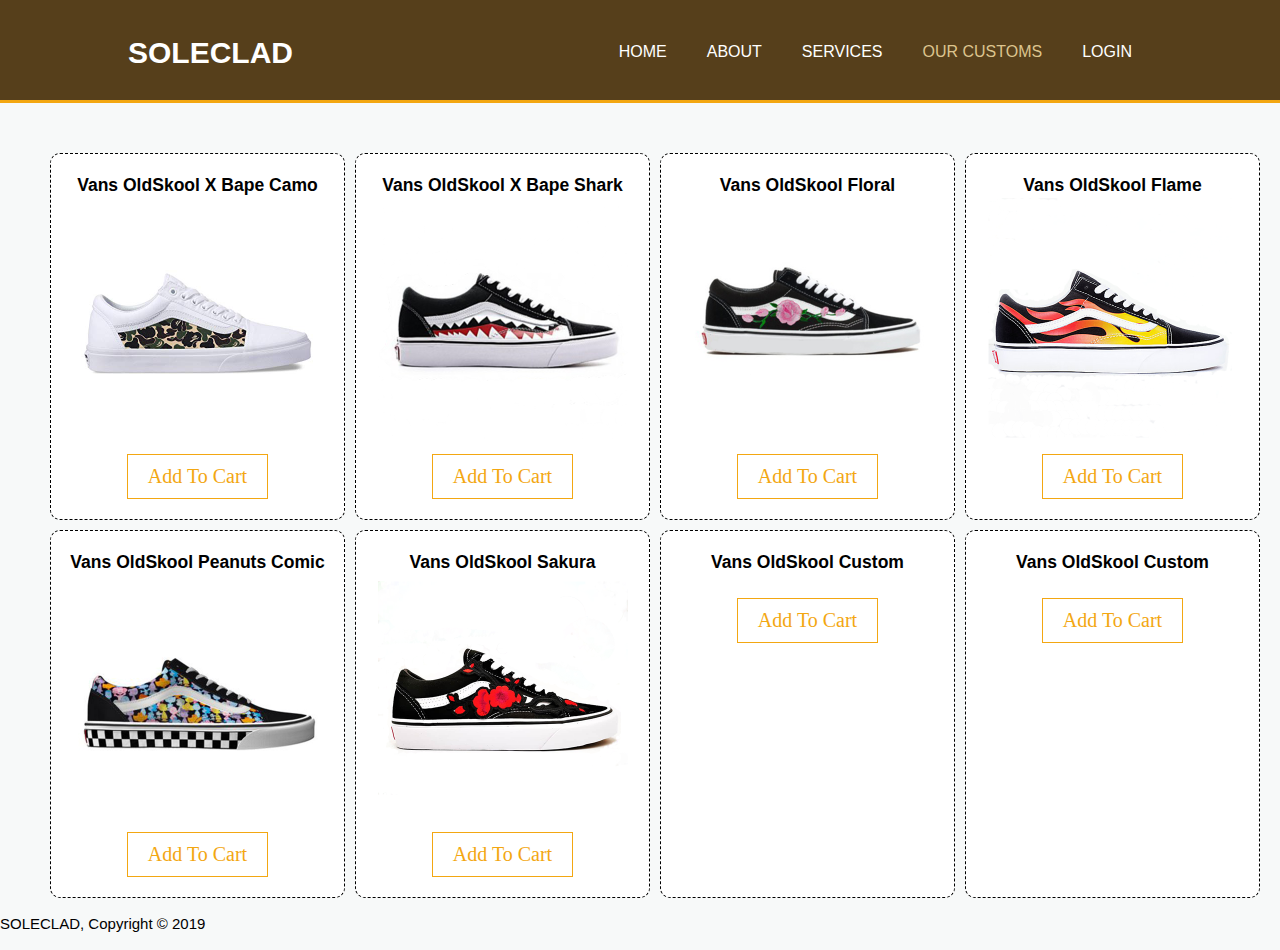
==== custom.html @ a84bc78d "updated" ====
<!DOCTYPE html>
<html>
    <head>
        <title>
            SOLECLAD | CUSTOMS
        </title>
        <link rel="stylesheet" href="./css/style.css">
    </head>
    <body>
        <header>
            <div class="container">
                <div id="branding">
                     <h1>SOLECLAD</h1>
                </div>
                <nav>
                    <ul>
                        <li><a href="index.html">Home</a></li>
                        <li><a href="about.html">About</a></li>
                        <li><a href="services.html">Services</a></li>
                        <li class="highlight"><a href="custom.html">our customs</a></li>
                        <li><a href="login.html">login</a></li>
                    </ul>
                </nav>
            </div>
        </header>
       <!-- <section>
            <div class="cart">
                <button>My Cart</button>
            </div>
        </section>-->
        <div class="grid">
            <div class="box">
                <h3>Vans OldSkool X Bape Camo</h3>
                <img src="./draft/bape camo.png" alt="">
                <div>
                    <button class="button btn">Add To Cart</button>
                </div>
            </div>
            
            <div class="box">
                <h3>Vans OldSkool X Bape Shark</h3>
                <img src="./draft/bape shark.png" alt="">
                <div>
                    <button class="button btn">Add To Cart</button>
                </div>
            </div>
            <div class="box">
                <h3>Vans OldSkool Floral</h3>
                <img src="./draft/floral.png" alt="">
                <div>
                    <button class="button btn">Add To Cart</button>
                </div>
            </div>
            <div class="box">
                <h3>Vans OldSkool Flame</h3>
                <img src="./draft/flame.png" alt="">
                <div>
                    <button class="button btn">Add To Cart</button>
                </div>
            </div>
            <div class="box">
                <h3>Vans OldSkool Peanuts Comic</h3>
                <img src="./draft/peanuts.png" alt="">
                <div>
                    <button class="button btn">Add To Cart</button>
                </div>
            </div>
            <div class="box">
                <h3>Vans OldSkool Sakura</h3>
                <img src="./draft/sakura.png" alt="">
                <div>
                    <button class="button btn">Add To Cart</button>
                </div>
            </div>
            <div class="box">
                <h3>Vans OldSkool Custom</h3>
                <img src="" alt="">
                <div>
                    <button class="button btn">Add To Cart</button>
                </div>
            </div>
            <div class="box">
                <h3>Vans OldSkool Custom</h3>
                <img src="" alt="">
                <div>
                    <button class="button btn">Add To Cart</button>
                </div>
            </div>
        </div>

        <footer>
            <p>SOLECLAD, Copyright &copy; 2019</p>
        </footer>
    </body>
</html>
---- css/style.css ----
body{
    font-family: Arial, Helvetica, sans-serif;
    font-size: 15px;
    line-height: 1.5;
    padding: 0;
    margin: 0;
    background-color: #f7f9f9;
}

/* global */
.container{
    width: 80%;
    margin: auto;
    overflow: hidden;
}

a{
    text-decoration: none;
}

ul{
    margin: 0;
    padding: 0;
}

/* Header */
header{
    background-color: #563f1b;
    color: #fff;
    padding-top: 30px;
    min-height: 70px;
    border-bottom: #f3a712 3px solid;
}

header a{
    color: #fff;
    text-transform: uppercase;
    font-size: 16px;
}

header li{
    float: left;
    display: inline;
    padding: 0 20px 0 20px;
}

header #branding{
    float: left;
}

header #branding h1{
    margin: 0;
} 

header nav{
    float: right;
    margin-top: 10px;
} 

header .highlight a{
    color:  #dcc48e
}

header a:hover{
    color: #f3a712;
    transition: 0.5s;
}

/* Showcase */
#showcase{
    min-height: 400px;
    background:url('../img/showcase.jpg') 0 -250px;
    text-align: center;
    color: #fff;
}

#showcase h1{
    margin-top: 150px;
    font-size: 55px;
    margin-bottom: 10px;
}

#showcase p{
    font-size: 20px;
}

/* login */
.login{
    margin: auto;
    width: 250px;
    padding: 40px;
    background-color:#fff;
    margin-top: 80px;
    height: 400px;
    margin-bottom: 200px;   
    border-bottom: 0px;
}

.grid{
    margin-top: 50px;
    margin-left: 50px;
    margin-right: 50px;
    display: grid;
    grid-template-columns: repeat(4,25%);
    grid-column-gap: 10px;
    grid-row-gap: 10px;
    
}
.box{
    border: 1px black dashed;
    border-radius: 10px;
    text-align: center;
    background-color: #fff;
}
.box img{
    width: 250px;
}

.box h3{
    margin-bottom: 0px;
}

.box div button{
    margin-bottom: 20px;
}

.cart{
    margin: 50px;
}

.cart button{
    cursor: pointer;
}

.button{
    border: 1px solid #f3a712;
    background: none;
    font-family: montserrat;
    padding: 10px 20px;
    font-size: 20px;
    cursor: pointer;
    position: relative;
    overflow: hidden;
}

.btn{
    color: #f3a712;
}

.btn:hover{
    color: #fff;
    background-color: #f3a712;
    transition: 0.8s;
}

.button::before{
    content: "";
    position: absolute;
    left: 0;
    width: 100%;
    height: 0%;
    background: #f3a712;
    z-index: -1;
    transition: 0.8s;
}

.btn::before{
    top: 0;
    border-radius: 0 0 50% 50%;
}

.btn:hover::before{
    height: 180%;
}
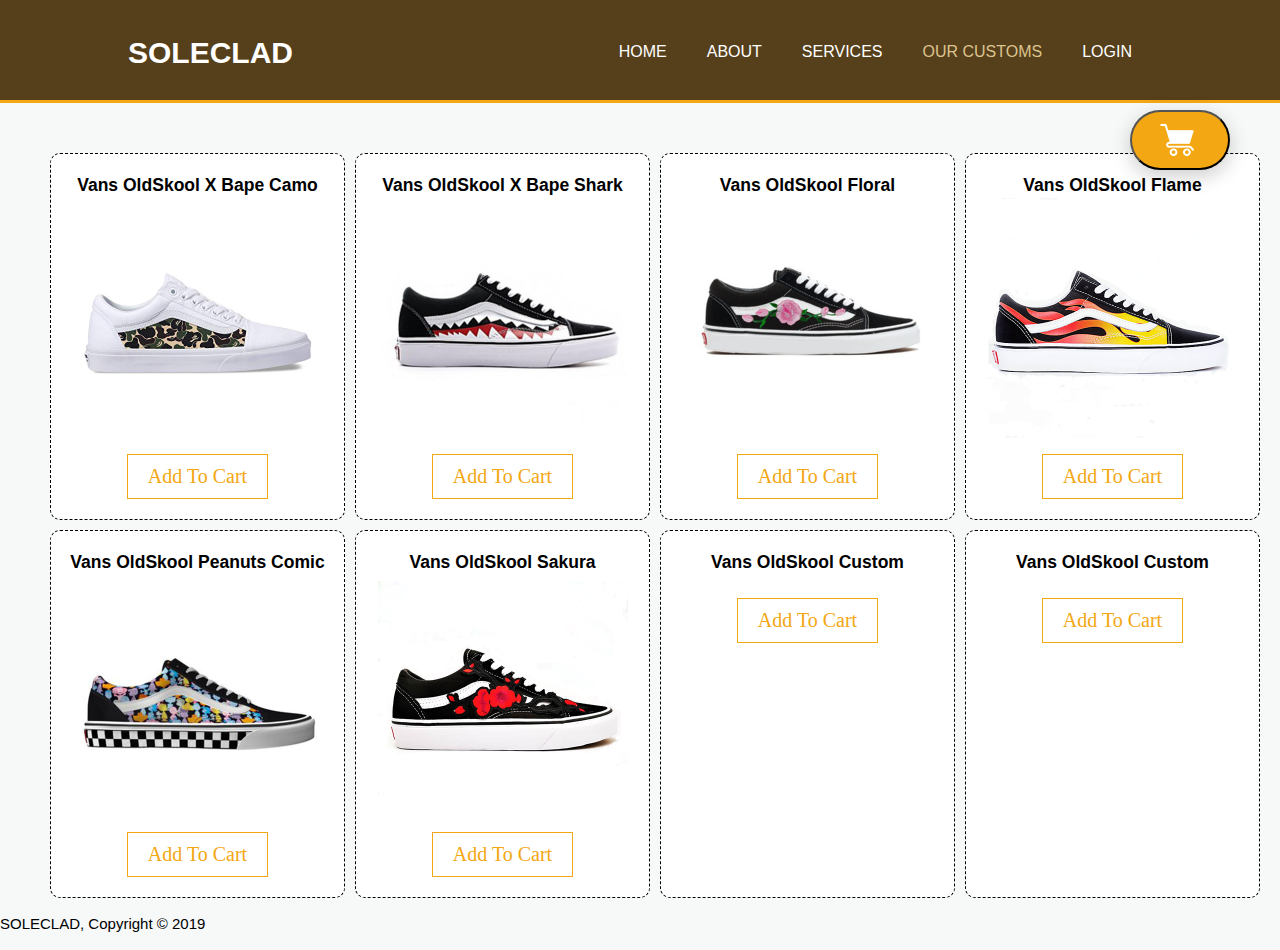
==== commit 1beebb63: "fab" ====
--- a/custom.html
+++ b/custom.html
@@ -23,11 +23,6 @@
                 </nav>
             </div>
         </header>
-       <!-- <section>
-            <div class="cart">
-                <button>My Cart</button>
-            </div>
-        </section>-->
         <div class="grid">
             <div class="box">
                 <h3>Vans OldSkool X Bape Camo</h3>
@@ -87,6 +82,11 @@
                 </div>
             </div>
         </div>
+        <div class="floating-button">
+            <button class="fb-holder">
+                <img src="./draft/cart50.png" alt="">
+            </button>
+        </div>
 
         <footer>
             <p>SOLECLAD, Copyright &copy; 2019</p>
--- a/css/style.css
+++ b/css/style.css
@@ -124,14 +124,6 @@
     margin-bottom: 20px;
 }
 
-.cart{
-    margin: 50px;
-}
-
-.cart button{
-    cursor: pointer;
-}
-
 .button{
     border: 1px solid #f3a712;
     background: none;
@@ -171,4 +163,30 @@
 
 .btn:hover::before{
     height: 180%;
+}
+
+.btn:focus{
+    outline: 0;
+}
+
+.floating-button{
+    position: fixed;
+    top: 110px;
+    right: 50px;
+    z-index: 999;
+    cursor: pointer;
+}
+
+.fb-holder{
+    width: 100px;
+    height: 60px;
+    border-radius: 30px;
+    background-color: #f3a712;
+    box-shadow: 0px 6px 20px rgba(0, 0, 0, 0.2);
+}
+
+
+
+.fb-holder:focus{
+    outline: 0;
 }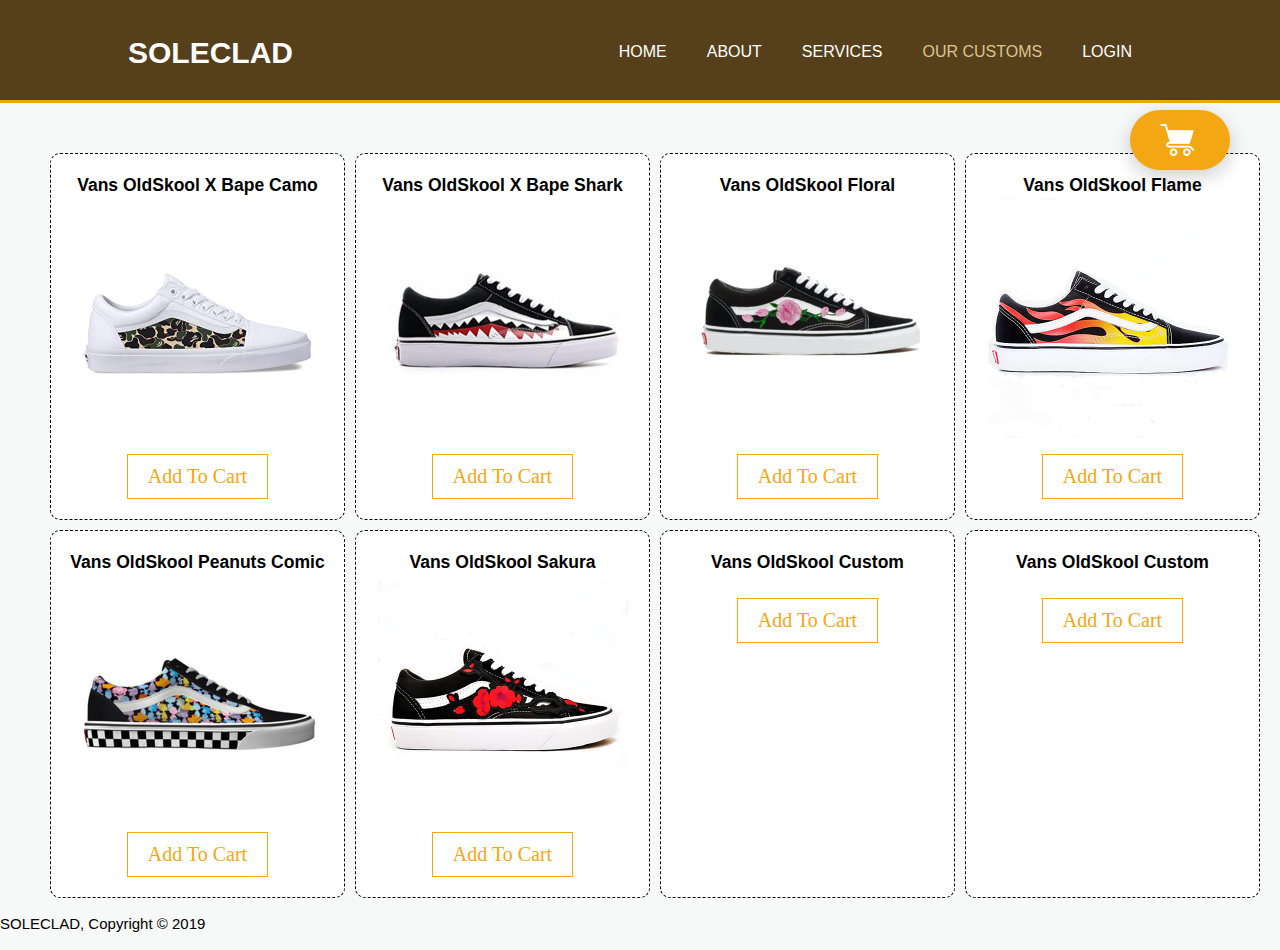
==== commit 02864385: "Cart" ====
--- a/custom.html
+++ b/custom.html
@@ -10,7 +10,7 @@
         <header>
             <div class="container">
                 <div id="branding">
-                     <h1>SOLECLAD</h1>
+                    <h1>SOLECLAD</h1>
                 </div>
                 <nav>
                     <ul>
@@ -82,11 +82,33 @@
                 </div>
             </div>
         </div>
-        <div class="floating-button">
-            <button class="fb-holder">
+        <div class="floating-button" id="fbutton">
+            <button class="fb-holder" onclick="showCart()">
                 <img src="./draft/cart50.png" alt="">
             </button>
         </div>
+        <div class="cart-overlay">
+            <div class="cart" id="cart">
+                <h2>Your Cart</h2>
+                <div class="cart-contents">
+                    <img src="" alt="">
+                    <div>
+                        <h4>product</h4>
+                        <h5>$29.99</h5>
+                        <span class="remove-item">remove</span>
+                    </div>
+                    <div>
+                        <p class="item-amount">1</p>
+                    </div>
+                </div>
+                <div class="cart-footer">
+                    <h3>Your Total : $<span class="cart-total">0</span></h3>
+                    <button class="clear-cart button btn">Clear Cart</button>
+                </div>
+            </div>
+        </div>
+
+        <script src="./JavaScript/custom_main.js"></script>
 
         <footer>
             <p>SOLECLAD, Copyright &copy; 2019</p>
--- a/css/style.css
+++ b/css/style.css
@@ -140,7 +140,7 @@
 }
 
 .btn:hover{
-    color: #fff;
+    color: #ffffff;
     background-color: #f3a712;
     transition: 0.8s;
 }
@@ -173,20 +173,50 @@
     position: fixed;
     top: 110px;
     right: 50px;
-    z-index: 999;
-    cursor: pointer;
+    z-index: 3;
+
 }
 
 .fb-holder{
     width: 100px;
     height: 60px;
+    border: 0px;
     border-radius: 30px;
     background-color: #f3a712;
     box-shadow: 0px 6px 20px rgba(0, 0, 0, 0.2);
+    cursor: pointer;
 }
 
 
 
 .fb-holder:focus{
     outline: 0;
+}
+
+/*.cart-overlay{
+    position: fixed;
+    top: 0;
+    right: 0;
+    width: 100%;
+    height: 100%;
+    background: transparent;
+    
+    z-index: 2; 
+}*/
+
+.cart{
+    position: fixed;
+    top: 14.5%;
+    left: 75%;
+    width: 300px;
+    height: 550px;
+    box-shadow: 0px 6px 20px rgba(0, 0, 0, 0.2);
+    overflow: auto;
+    background: #fffcf6;
+    z-index: 4;
+    display: none;
+}
+
+.cart h2{
+    text-align: center;
 }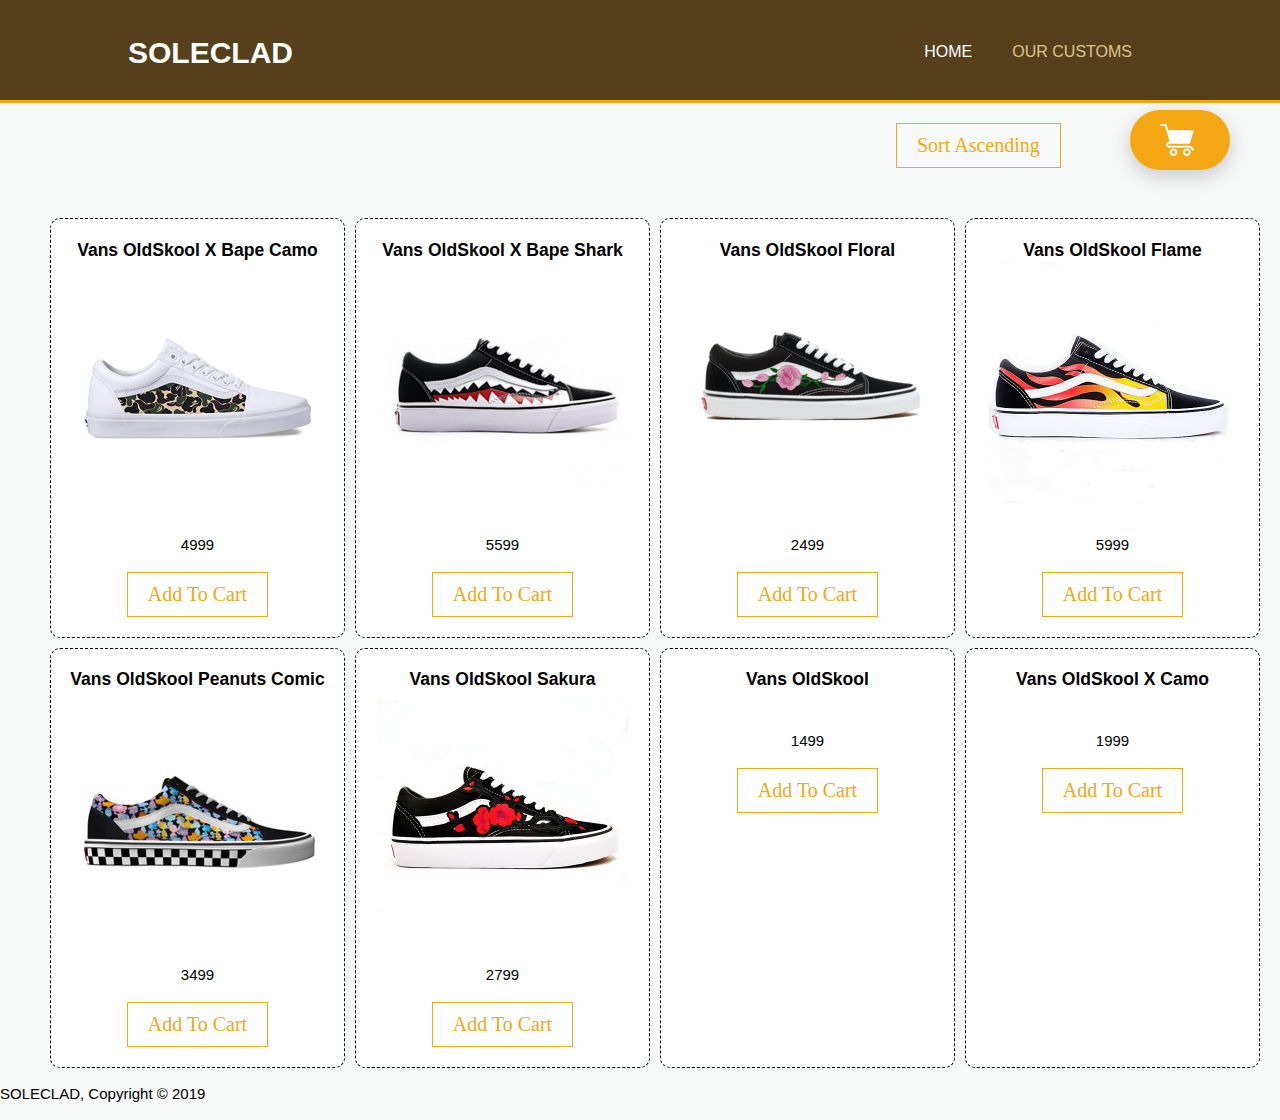
==== commit 1593a509: "sort update" ====
--- a/custom.html
+++ b/custom.html
@@ -15,68 +15,78 @@
                 <nav>
                     <ul>
                         <li><a href="index.html">Home</a></li>
-                        <li><a href="about.html">About</a></li>
-                        <li><a href="services.html">Services</a></li>
+                        <!--<li><a href="about.html">About</a></li>
+                        <li><a href="services.html">Services</a></li>-->
                         <li class="highlight"><a href="custom.html">our customs</a></li>
-                        <li><a href="login.html">login</a></li>
                     </ul>
                 </nav>
             </div>
         </header>
-        <div class="grid">
-            <div class="box">
+        <div>
+            <button class="button btn" id="Sort" >Sort Ascending</button>
+        </div>
+        <div class="grid" id="grid1">
+            <div class="box" id="box1">
                 <h3>Vans OldSkool X Bape Camo</h3>
                 <img src="./draft/bape camo.png" alt="">
+                <p>4999</p>
+                <div>
+                    <button class="button btn" onclick="">Add To Cart</button>
+                </div>
+            </div>
+            
+            <div class="box" id="box2">
+                <h3>Vans OldSkool X Bape Shark</h3>
+                <img src="./draft/bape shark.png" alt="">
+                <p>5599</p>
                 <div>
                     <button class="button btn">Add To Cart</button>
                 </div>
             </div>
-            
-            <div class="box">
-                <h3>Vans OldSkool X Bape Shark</h3>
-                <img src="./draft/bape shark.png" alt="">
+            <div class="box" id="box3">
+                <h3>Vans OldSkool Floral</h3>
+                <img src="./draft/floral.png" alt="">
+                <p>2499</p>
                 <div>
                     <button class="button btn">Add To Cart</button>
                 </div>
             </div>
-            <div class="box">
-                <h3>Vans OldSkool Floral</h3>
-                <img src="./draft/floral.png" alt="">
+            <div class="box" id="box4">
+                <h3>Vans OldSkool Flame</h3>
+                <img src="./draft/flame.png" alt="">
+                <p>5999</p>
                 <div>
                     <button class="button btn">Add To Cart</button>
                 </div>
             </div>
-            <div class="box">
-                <h3>Vans OldSkool Flame</h3>
-                <img src="./draft/flame.png" alt="">
+            <div class="box" id="box5">
+                <h3>Vans OldSkool Peanuts Comic</h3>
+                <img src="./draft/peanuts.png" alt="">
+                <p>3499</p>
                 <div>
                     <button class="button btn">Add To Cart</button>
                 </div>
             </div>
-            <div class="box">
-                <h3>Vans OldSkool Peanuts Comic</h3>
-                <img src="./draft/peanuts.png" alt="">
+            <div class="box" id="box6">
+                <h3>Vans OldSkool Sakura</h3>
+                <img src="./draft/sakura.png" alt="">
+                <p>2799</p>
                 <div>
                     <button class="button btn">Add To Cart</button>
                 </div>
             </div>
-            <div class="box">
-                <h3>Vans OldSkool Sakura</h3>
-                <img src="./draft/sakura.png" alt="">
+            <div class="box" id="box7">
+                <h3>Vans OldSkool</h3>
+                <img src="" alt="">
+                <p>1499</p>
                 <div>
                     <button class="button btn">Add To Cart</button>
                 </div>
             </div>
-            <div class="box">
-                <h3>Vans OldSkool Custom</h3>
+            <div class="box" id="box8">
+                <h3>Vans OldSkool X Camo</h3>
                 <img src="" alt="">
-                <div>
-                    <button class="button btn">Add To Cart</button>
-                </div>
-            </div>
-            <div class="box">
-                <h3>Vans OldSkool Custom</h3>
-                <img src="" alt="">
+                <p>1999</p>
                 <div>
                     <button class="button btn">Add To Cart</button>
                 </div>
@@ -89,6 +99,7 @@
         </div>
         <div class="cart-overlay">
             <div class="cart" id="cart">
+                <button class="close" onclick="hideCart()">X</button>
                 <h2>Your Cart</h2>
                 <div class="cart-contents">
                     <img src="" alt="">
@@ -108,7 +119,7 @@
             </div>
         </div>
 
-        <script src="./JavaScript/custom_main.js"></script>
+        <script src="./JavaScript/custom_main.js" type="text/javascript"></script>
 
         <footer>
             <p>SOLECLAD, Copyright &copy; 2019</p>
--- a/css/style.css
+++ b/css/style.css
@@ -111,6 +111,7 @@
     border-radius: 10px;
     text-align: center;
     background-color: #fff;
+    z-index: 1;
 }
 .box img{
     width: 250px;
@@ -219,4 +220,23 @@
 
 .cart h2{
     text-align: center;
+}
+
+.close{
+    background: none;
+    border: none;
+    color: #f3a712;
+    float: right;
+    margin: 7px;
+    cursor: pointer;
+}
+
+.cart-contents{
+    display: grid;
+    grid-template-columns: (3,33%);
+}
+
+#Sort{
+    left: 70%;
+    margin-top: 20px;
 }